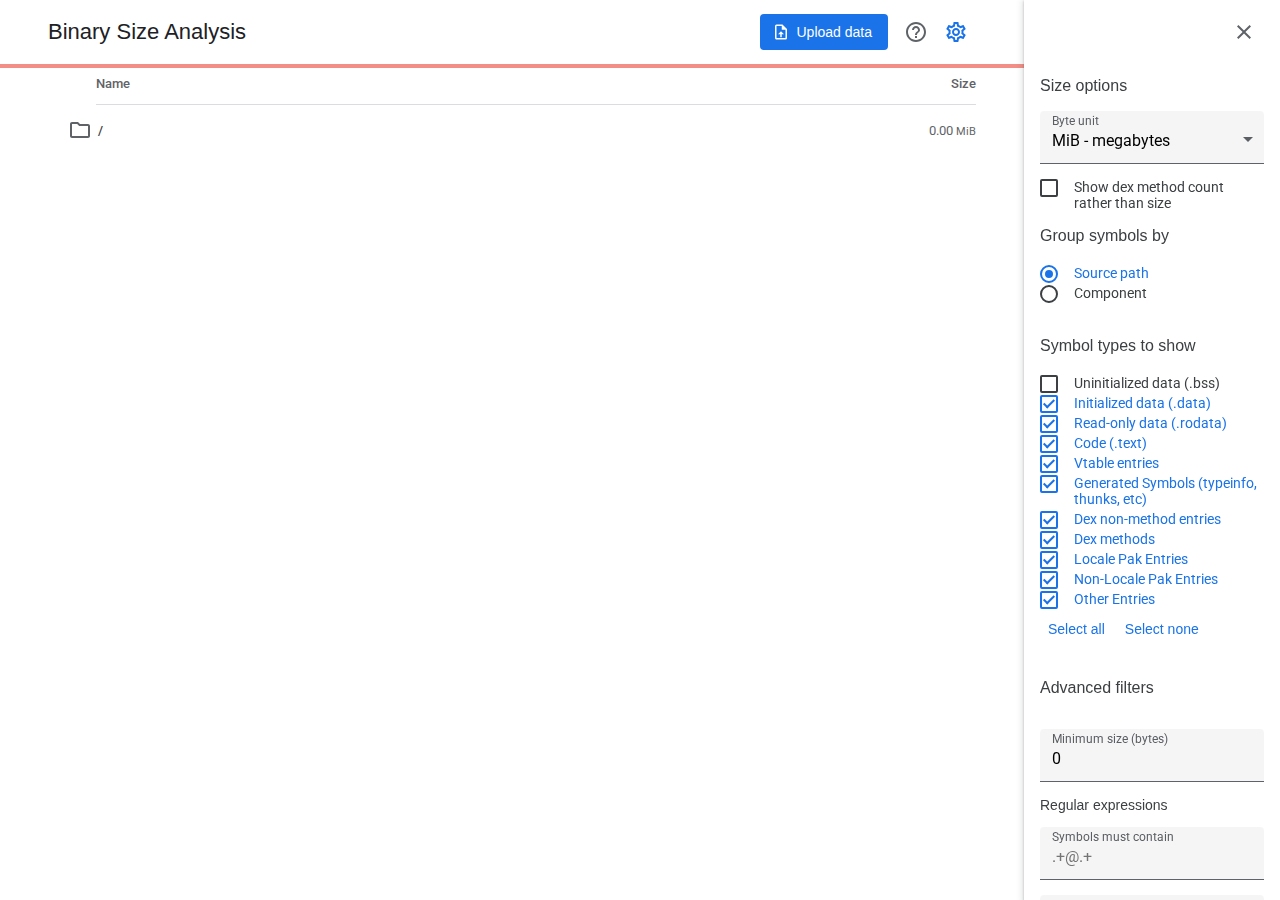
==== demo/index.html @ bf66fc8c "Reorders demo list" ====
<!DOCTYPE html>
<html lang="en">
<!--
 Copyright 2018 The Chromium Authors. All rights reserved.
 Use of this source code is governed by a BSD-style license that can be
 found in the LICENSE file.
-->

<head>
    <title>Binary Size Analysis</title>
    <script src="start-worker.js"></script>
    <meta name="viewport" content="width=device-width, initial-scale=1.0">
    <link href="https://fonts.googleapis.com/css?family=Google+Sans:400,500|Roboto:400,500" rel="stylesheet">
    <style>
        body {
            margin: 0;
            min-height: 100vh;
            display: grid;
            grid-template-columns: auto 0;
            grid-template-rows: 64px 1fr;
            grid-template-areas: "appbar options" "symbols options";
            color: #3c4043;
            font-family: "Roboto", sans-serif;
        }

        .appbar {
            grid-area: appbar;
        }
        .appbar-inner {
            height: 100%;
            padding: 0 48px;
            display: flex;
            align-items: center;
        }
        .appbar-progress {
            display: block;
            width: 100%;
            height: 4px;
            -webkit-appearance: none;
            appearance: none;
            contain: strict;
            background: #4285f499;
            transition: opacity 0.5s ease;
        }
        .appbar-progress::-webkit-progress-bar {
            background: transparent;
        }
        .appbar-progress::-webkit-progress-value {
            background: #1a73e8;
            transition: width 1s ease-in;
        }
        .appbar-progress[value="0"]::-webkit-progress-value {
            transition: none;
        }
        .appbar-progress[value="1"] {
            opacity: 0;
        }
        .appbar-progress[value="1"]::-webkit-progress-value {
            transition-duration: 0.2s;
        }
        .error .appbar-progress {
            background: #ea433599;
        }
        .error .appbar-progress::-webkit-progress-value {
            background: #d93025;
        }

        .options {
            visibility: hidden;
            grid-area: options;
        }

        .symbols {
            grid-area: symbols;
            padding: 0 48px;
        }
        .tree-container {
            margin: 0 auto;
            max-width: 1200px;
        }

        .headline {
            margin: 0;
            font-family: "Google Sans", Arial, sans-serif;
            font-weight: normal;
            color: #202124;
            font-size: 22px;
            flex: 1;
        }
        .subtitle {
            font-weight: 500;
            color: #5f6368;
            font-size: 13px;
        }
        .subhead,
        .subhead-2 {
            font-family: "Google Sans", Arial, sans-serif;
            font-weight: 500;
            font-size: 16px;
            color: #3c4043;
        }
        .subhead-2 {
            font-size: 14px;
        }
        .body-2 {
            font-weight: 400;
            font-size: 14px;
        }
        .caption {
            font-size: 12px;
            color: #5f6368;
        }

        ul {
            list-style-type: none;
            padding-left: 0;
        }

        .tree {
            font-size: 13px;
        }

        .tree-header {
            display: flex;
            justify-content: space-between;
            padding: 8px 0;
            margin-left: 48px;
            line-height: 24px;
            border-bottom: 1px solid #dadce0;
        }

        [role="group"] {
            padding-left: 13px;
            border-left: 1px solid #dadce0;
            margin-left: 10px;
        }

        .icon {
            display: block;
            margin-right: 6px;
        }

        /** Tree nodes */
        .node {
            display: flex;
            padding-right: 8px;
            margin-right: -8px;
            align-items: center;
            text-decoration: none;
            color: inherit;
            border-radius: 4px;
        }
        .node:hover {
            background: #f1f3f4;
        }
        .node::before {
            content: "";
            display: inline-block;
            margin: 10px;
            width: 0;
            height: 0;
        }

        [aria-expanded]>.node::before {
            /** Draw a 5x10 triangle */
            margin: 5px 7px 5px 8px;
            border-style: solid;
            border-width: 5px 0 5px 5px;
            border-color: transparent transparent transparent currentColor;
            transition: transform .1s ease-out;
        }
        [aria-expanded="true"]>.node::before {
            transform: rotate(90deg);
        }

        /** Tree node sub items */
        .symbol-name {
            font-weight: 500;
            word-break: break-word;
            flex: 1;
        }

        .count,
        .size,
        .percent {
            margin-left: 16px;
            text-align: right;
            color: #5f6368;
            white-space: nowrap;
        }
        .shrunk {
            color: #34a853;
        }
        .grew {
            color: #ea4335;
        }
        .removed {
            text-decoration: line-through;
        }

        .diff .size-header::after {
            content: ' diff';
        }
    </style>
    <link rel="stylesheet" href="options.css">
    <link rel="icon" href="favicon.ico" sizes="16x16 32x32 256x256" type="image/x-icon">
    <script defer src="shared.js"></script>
    <script defer src="state.js"></script>
    <script defer src="infocard-ui.js"></script>
    <script defer src="tree-ui.js"></script>
</head>

<body>
    <div class="scrim toggle-options" hidden></div>
    <header class="appbar">
        <div class="appbar-inner">
            <h1 class="headline">Binary Size Analysis</h1>
            <input type="file" name="upload" id="upload" accept=".ndjson" >
            <label for="upload" class="text-button filled-button with-icon">
                <svg class="icon" xmlns="http://www.w3.org/2000/svg" width="18" height="18" viewBox="0 0 24 24" fill="#fff">
                    <!--
                    Icons from https://material.io/tools/icons/?style=outline
                    with some custom icons designed in the same style
                    -->
                    <path d="M6 2a2 2 0 0 0-2 2v16c0 1.1.9 2 2 2h12a2 2 0 0 0 2-2V8l-6-6H6zm0 2h7v5h5v11H6V4zm6 7l-4 4h3v4h2v-4h3l-4-4z" />
                </svg>
                Upload data
            </label>
            <a href="https://chromium.googlesource.com/chromium/src/+/master/tools/binary_size/html_report_faq.md" class="icon-button" title="FAQ">
                <svg xmlns="http://www.w3.org/2000/svg" width="24" height="24" viewBox="0 0 24 24" fill="#5f6368">
                    <path d="M11,18h2v-2h-2V18z M12,2C6.48,2,2,6.48,2,12s4.48,10,10,10s10-4.48,10-10S17.52,2,12,2z M12,20c-4.41,0-8-3.59-8-8
                            s3.59-8,8-8s8,3.59,8,8S16.41,20,12,20z M12,6c-2.21,0-4,1.79-4,4h2c0-1.1,0.9-2,2-2s2,0.9,2,2c0,2-3,1.75-3,5h2c0-2.25,3-2.5,3-5
                            C16,7.79,14.21,6,12,6z" />
                </svg>
            </a>
            <button type="button" class="icon-button toggle-options" title="Settings">
                <svg class="settings" xmlns="http://www.w3.org/2000/svg" width="24" height="24" viewBox="0 0 24 24" fill="#5f6368">
                    <path d="M19.43,12.98c0.04-0.32,0.07-0.64,0.07-0.98c0-0.34-0.03-0.66-0.07-0.98l2.11-1.65c0.19-0.15,0.24-0.42,0.12-0.64l-2-3.46
                            c-0.09-0.16-0.26-0.25-0.44-0.25c-0.06,0-0.12,0.01-0.17,0.03l-2.49,1c-0.52-0.4-1.08-0.73-1.69-0.98l-0.38-2.65
                            C14.46,2.18,14.25,2,14,2h-4C9.75,2,9.54,2.18,9.51,2.42L9.13,5.07C8.52,5.32,7.96,5.66,7.44,6.05l-2.49-1
                            C4.89,5.03,4.83,5.02,4.77,5.02c-0.17,0-0.34,0.09-0.43,0.25l-2,3.46C2.21,8.95,2.27,9.22,2.46,9.37l2.11,1.65
                            C4.53,11.34,4.5,11.67,4.5,12c0,0.33,0.03,0.66,0.07,0.98l-2.11,1.65c-0.19,0.15-0.24,0.42-0.12,0.64l2,3.46
                            c0.09,0.16,0.26,0.25,0.44,0.25c0.06,0,0.12-0.01,0.17-0.03l2.49-1c0.52,0.4,1.08,0.73,1.69,0.98l0.38,2.65
                            C9.54,21.82,9.75,22,10,22h4c0.25,0,0.46-0.18,0.49-0.42l0.38-2.65c0.61-0.25,1.17-0.59,1.69-0.98l2.49,1
                            c0.06,0.02,0.12,0.03,0.18,0.03c0.17,0,0.34-0.09,0.43-0.25l2-3.46c0.12-0.22,0.07-0.49-0.12-0.64L19.43,12.98z M17.45,11.27
                            c0.04,0.31,0.05,0.52,0.05,0.73c0,0.21-0.02,0.43-0.05,0.73l-0.14,1.13l0.89,0.7l1.08,0.84l-0.7,1.21l-1.27-0.51l-1.04-0.42
                            l-0.9,0.68c-0.43,0.32-0.84,0.56-1.25,0.73l-1.06,0.43l-0.16,1.13L12.7,20H11.3l-0.19-1.35l-0.16-1.13l-1.06-0.43
                            c-0.43-0.18-0.83-0.41-1.23-0.71l-0.91-0.7l-1.06,0.43l-1.27,0.51l-0.7-1.21l1.08-0.84l0.89-0.7l-0.14-1.13
                            C6.52,12.43,6.5,12.2,6.5,12s0.02-0.43,0.05-0.73l0.14-1.13L5.8,9.44L4.72,8.6l0.7-1.21l1.27,0.51l1.04,0.42l0.9-0.68
                            c0.43-0.32,0.84-0.56,1.25-0.73l1.06-0.43l0.16-1.13L11.3,4h1.39l0.19,1.35l0.16,1.13l1.06,0.43c0.43,0.18,0.83,0.41,1.23,0.71
                            l0.91,0.7l1.06-0.43l1.27-0.51l0.7,1.21L18.2,9.44l-0.89,0.7L17.45,11.27z" />
                    <path d="M12,8c-2.21,0-4,1.79-4,4s1.79,4,4,4s4-1.79,4-4S14.21,8,12,8z M12,14c-1.1,0-2-0.9-2-2s0.9-2,2-2s2,0.9,2,2
                            S13.1,14,12,14z" />
                </svg>
            </button>
        </div>
        <progress value="0" id="progress" class="appbar-progress"></progress>
    </header>
    <link href="options.css" rel="stylesheet">
    <form id="options" class="options" method="GET">
        <header class="form-bar">
            <button type="button" class="icon-button toggle-options" title="Close">
                <svg xmlns="http://www.w3.org/2000/svg" width="24" height="24" viewBox="0 0 24 24" fill="#5f6368">
                    <path d="M19 6.41L17.59 5 12 10.59 6.41 5 5 6.41 10.59 12 5 17.59 6.41 19 12 13.41 17.59 19 19 17.59 13.41 12z" />
                </svg>
            </button>
        </header>

        <h2 class="subhead">Size options</h2>
        <p class="select-wrapper">
            <select id="byteunit" name="byteunit">
                <option value="B">B - bytes</option>
                <option value="KiB">KiB - kilibytes</option>
                <option value="MiB" selected>MiB - megabytes</option>
                <option value="GiB">GiB - gigabytes</option>
            </select>
            <label class="select-label" for="byteunit">Byte unit</label>
        </p>
        <p class="checkbox-wrapper">
            <input type="checkbox" id="methodcount" name="method_count" value="on">
            <label class="checkbox-label" for="methodcount">Show dex method count rather than size</label>
        </p>

        <fieldset>
            <legend class="subhead">Group symbols by</legend>
            <div class="radio-wrapper">
                <input type="radio" id="sourcepath" name="group_by" value="source_path" checked>
                <label class="radio-label" for="sourcepath">Source path</label>
            </div>
            <div class="radio-wrapper">
                <input type="radio" id="component" name="group_by" value="component">
                <label class="radio-label" for="component">Component</label>
            </div>
        </fieldset>

        <fieldset id="types-filter">
            <legend class="subhead">Symbol types to show</legend>
            <div class="checkbox-wrapper">
                <input type="checkbox" id="filterbss" name="type" value="b">
                <label class="checkbox-label" for="filterbss">
                    Uninitialized data (.bss)
                </label>
            </div>
            <div class="checkbox-wrapper">
                <input type="checkbox" id="filterdata" name="type" value="d" checked>
                <label class="checkbox-label" for="filterdata">
                    Initialized data (.data)
                </label>
            </div>
            <div class="checkbox-wrapper">
                <input type="checkbox" id="filterrodata" name="type" value="r" checked>
                <label class="checkbox-label" for="filterrodata">
                    Read-only data (.rodata)
                </label>
            </div>
            <div class="checkbox-wrapper">
                <input type="checkbox" id="filtertext" name="type" value="t" checked>
                <label class="checkbox-label" for="filtertext">
                    Code (.text)
                </label>
            </div>
            <div class="checkbox-wrapper">
                <input type="checkbox" id="filtervtable" name="type" value="v" checked>
                <label class="checkbox-label" for="filtervtable">
                    Vtable entries
                </label>
            </div>
            <div class="checkbox-wrapper">
                <input type="checkbox" id="filtergen" name="type" value="*" checked>
                <label class="checkbox-label" for="filtergen">
                    Generated Symbols (typeinfo, thunks, etc)
                </label>
            </div>
            <div class="checkbox-wrapper">
                <input type="checkbox" id="filterdexnon" name="type" value="x" checked>
                <label class="checkbox-label" for="filterdexnon">
                    Dex non-method entries
                </label>
            </div>
            <div class="checkbox-wrapper">
                <input type="checkbox" id="filterdex" name="type" value="m" checked>
                <label class="checkbox-label" for="filterdex">
                    Dex methods
                </label>
            </div>
            <div class="checkbox-wrapper">
                <input type="checkbox" id="filterpak" name="type" value="p" checked>
                <label class="checkbox-label" for="filterpak">
                    Locale Pak Entries
                </label>
            </div>
            <div class="checkbox-wrapper">
                <input type="checkbox" id="filterpaknon" name="type" value="P" checked>
                <label class="checkbox-label" for="filterpaknon">
                    Non-Locale Pak Entries
                </label>
            </div>
            <div class="checkbox-wrapper">
                <input type="checkbox" id="filterother" name="type" value="o" checked>
                <label class="checkbox-label" for="filterother">
                    Other Entries
                </label>
            </div>
            <button type="button" class="text-button" id="type-all">Select all</button>
            <button type="button" class="text-button" id="type-none">Select none</button>
        </fieldset>

        <fieldset>
            <legend class="subhead">Advanced filters</legend>
            <p class="input-wrapper">
                <input type="number" id="minsize" name="min_size" value="0" min="0">
                <label class="input-label" for="minsize">
                    Minimum size (bytes)
                </label>
            </p>
            <fieldset>
                <legend class="subhead-2">Regular expressions</legend>
                <div class="input-wrapper">
                    <input class="input-regex" type="text" id="includeregex" name="include" placeholder=".+@.+">
                    <label class="input-label" for="includeregex">
                        Symbols must contain
                    </label>
                </div>
                <div class="input-wrapper">
                    <input class="input-regex" type="text" id="excluderegex" name="exclude" placeholder="\(.+\)">
                    <label class="input-label" for="excluderegex">
                            Symbols must exclude
                    </label>
                </div>
            </fieldset>
        </fieldset>
    </form>
    <div class="symbols">
        <div hidden id="icons">
            <svg class="icon foldericon" height="24" width="24" fill="#5f6368">
                <title>Directory</title>
                <path d="M9.17,6l2,2H20v10L4,18V6H9.17 M10,4H4C2.9,4,2.01,4.9,2.01,6L2,18c0,1.1,0.9,2,2,2h16c1.1,0,2-0.9,2-2V8c0-1.1-0.9-2-2-2
                            h-8L10,4L10,4z" />
            </svg>
            <svg class='icon componenticon' height='24' width='24' fill='#5f6368'>
                <title>Component</title>
                <path d="M9,13.75c-2.34,0-7,1.17-7,3.5V19h14v-1.75C16,14.92,11.34,13.75,9,13.75z M4.34,17c0.84-0.58,2.87-1.25,4.66-1.25
                         s3.82,0.67,4.66,1.25H4.34z" />
                <path d="M9,12c1.93,0,3.5-1.57,3.5-3.5C12.5,6.57,10.93,5,9,5S5.5,6.57,5.5,8.5C5.5,10.43,7.07,12,9,12z M9,7
                         c0.83,0,1.5,0.67,1.5,1.5S9.83,10,9,10S7.5,9.33,7.5,8.5S8.17,7,9,7z" />
                <path d="M16.04,13.81C17.2,14.65,18,15.77,18,17.25V19h4v-1.75C22,15.23,18.5,14.08,16.04,13.81z" />
                <path d="M15,12c1.93,0,3.5-1.57,3.5-3.5C18.5,6.57,16.93,5,15,5c-0.54,0-1.04,0.13-1.5,0.35c0.63,0.89,1,1.98,1,3.15
                         s-0.37,2.26-1,3.15C13.96,11.87,14.46,12,15,12z" />
            </svg>
            <svg class="icon javaclassicon" height="24" width="24" fill="#5f6368">
                <title>Java class</title>
                <path d="M6.6 1.44l-.82.83 2.1 2.1A6.96 6.96 0 0 0 5 10v1h14v-1a6.96 6.96 0 0 0-2.88-5.63l2.1-2.1-.82-.83-2.3 2.31a6.81 6.81 0 0 0-6.19 0L6.6 1.44zM9 7a1 1 0 0 1 1 1 1 1 0 0 1-1 1 1 1 0 0 1-1-1 1 1 0 0 1 1-1zm6 0a1 1 0 0 1 1 1 1 1 0 0 1-1 1 1 1 0 0 1-1-1 1 1 0 0 1 1-1zM5 12v4.27C5 20 8.17 23 12 23s7-3 7-6.73V12H5zm2 2h10v2.27c0 2.6-2.2 4.73-5 4.73s-5-2.13-5-4.73V14z"
                />
            </svg>
            <svg class="icon fileicon" height="24" width="24" fill="#5f6368">
                <title>File</title>
                <path d="M14,2H6C4.9,2,4.01,2.9,4.01,4L4,20c0,1.1,0.89,2,1.99,2H18c1.1,0,2-0.9,2-2V8L14,2z M6,20V4h7v5h5v11
                            L6,20z" />
            </svg>
            <svg class="icon bssicon" height="24" width="24" fill="#a142f4">
                <title>Uninitialized data</title>
                <path d="M6 2a2 2 0 0 0-2 2v16c0 1.1.9 2 2 2h12a2 2 0 0 0 2-2V8l-6-6H6zm0 2h7v5h5v11H6V4zm4 6v4h2v-4h-2zm0 6v2h2v-2h-2z"
                />
            </svg>
            <svg class="icon dataicon" height="24" width="24" fill="#fa7b17">
                <title>Initialized data</title>
                <path d="M6 2a2 2 0 0 0-2 2v16a2 2 0 0 0 2 2h12a2 2 0 0 0 2-2V8l-6-6H6m0 2h7v5h5v11H6V4m2 8v2h8v-2H8m0 4v2h5v-2z" />
            </svg>
            <svg class="icon readonlyicon" height="24" width="24" fill="#24c1e0">
                <title>Read-only data</title>
                <path d="M6 2a2 2 0 0 0-2 2v16c0 1.1.9 2 2 2h12a2 2 0 0 0 2-2V8l-6-6H6zm0 2h7v5h5v11H6V4zm5.9 8c-2 0-3.7 1.2-4.4 3a4.7 4.7 0 0 0 8.8 0c-.7-1.8-2.4-3-4.4-3zm0 1a2 2 0 0 1 2 2 2 2 0 0 1-2 2 2 2 0 0 1-2-2 2 2 0 0 1 2-2zm0 .8a1.2 1.2 0 0 0-1.2 1.2 1.2 1.2 0 0 0 1.2 1.2 1.2 1.2 0 0 0 1.2-1.2 1.2 1.2 0 0 0-1.2-1.2z"
                />
            </svg>
            <svg class="icon codeicon" height="24" width="24" fill="#1a73e8">
                <title>Code</title>
                <path d="M9.4,16.6L4.8,12l4.6-4.6L8,6l-6,6l6,6L9.4,16.6z M14.6,16.6l4.6-4.6l-4.6-4.6L16,6l6,6l-6,6L14.6,16.6z" />
            </svg>
            <svg class="icon vtableicon" height="24" width="24" fill="#fbbc04">
                <title>Vtable entry</title>
                <path d="M20,3H5C3.9,3,3,3.9,3,5v14c0,1.1,0.9,2,2,2h15c1.1,0,2-0.9,2-2V5C22,3.9,21.1,3,20,3z M20,5v3H5V5H20z M15,19h-5v-9h5V19z
                            M5,10h3v9H5V10z M17,19v-9h3v9H17z" />
            </svg>
            <svg class="icon generatedicon" height="24" width="24" fill="#f439a0">
                <title>Generated symbol</title>
                <path d="M6 2a2 2 0 0 0-2 2v16c0 1.1.9 2 2 2h12a2 2 0 0 0 2-2V8l-6-6H6zm0 2h7v5h5v11H6V4zm9.5 8l-.6 1.4-1.4.6 1.4.6.6 1.4.6-1.4 1.4-.6-1.4-.6-.6-1.4zm-6 1l-1 2-2 1 2 1 1 2 1-2 2-1-2-1-1-2z"
                />
            </svg>
            <svg class="icon dexicon" height="24" width="24" fill="#ea4335">
                <title>Dex non-method entry</title>
                <path d="M6.6 1.44l-.82.83 2.1 2.1A6.96 6.96 0 0 0 5 10v1h14v-1a6.96 6.96 0 0 0-2.88-5.63l2.1-2.1-.82-.83-2.3 2.31a6.81 6.81 0 0 0-6.19 0L6.6 1.44zM9 7a1 1 0 0 1 1 1 1 1 0 0 1-1 1 1 1 0 0 1-1-1 1 1 0 0 1 1-1zm6 0a1 1 0 0 1 1 1 1 1 0 0 1-1 1 1 1 0 0 1-1-1 1 1 0 0 1 1-1zM5 12v4.27C5 20 8.17 23 12 23s7-3 7-6.73V12H5zm2 2h10v2.27c0 2.6-2.2 4.73-5 4.73s-5-2.13-5-4.73V14z"
                />
            </svg>
            <svg class="icon dexmethodicon" height="24" width="24" fill="#a50e0e">
                <title>Dex method</title>
                <path d="M6.6 1.44l-.82.83 2.1 2.1A6.96 6.96 0 0 0 5 10v1h14v-1a6.96 6.96 0 0 0-2.88-5.63l2.1-2.1-.82-.83-2.3 2.31a6.81 6.81 0 0 0-6.19 0L6.6 1.44zM9 7a1 1 0 0 1 1 1 1 1 0 0 1-1 1 1 1 0 0 1-1-1 1 1 0 0 1 1-1zm6 0a1 1 0 0 1 1 1 1 1 0 0 1-1 1 1 1 0 0 1-1-1 1 1 0 0 1 1-1zM5 12v4.27C5 20 8.17 23 12 23s7-3 7-6.73V12H5zm2 2h10v2.27c0 2.6-2.2 4.73-5 4.73s-5-2.13-5-4.73V14z"
                />
            </svg>
            <svg class="icon localpakicon" height="24" width="24" fill="#34a853">
                <title>Locale pak entry</title>
                <path d="M5 3a2 2 0 0 0-2 2v14c0 1.1.9 2 2 2h14a2 2 0 0 0 2-2V5a2 2 0 0 0-2-2H5zm0 2h5v2h2V5h7v14H5V5zm7 2v2h2V7h-2zm0 2h-2v2h2V9zm0 2v2h2v-2h-2zm0 2h-2v2h2v-2zm0 2v2h2v-2h-2z"
                />
            </svg>
            <svg class="icon nonlocalpakicon" height="24" width="24" fill="#0d652d">
                <title>Non-locale pak entry</title>
                <path d="M5 3a2 2 0 0 0-2 2v14c0 1.1.9 2 2 2h14a2 2 0 0 0 2-2V5a2 2 0 0 0-2-2H5zm0 2h5v2h2V5h7v14H5V5zm7 2v2h2V7h-2zm0 2h-2v2h2V9zm0 2v2h2v-2h-2zm0 2h-2v2h2v-2zm0 2v2h2v-2h-2z"
                />
            </svg>
            <svg class="icon othericon" height="24" width="24" fill="#5f6368">
                <title>Other entry</title>
                <path d="M10.88 2l-.85 1.36L4 13h6v-2H7.6l3.28-5.23L12.28 8h2.35l-3.75-6zM12 10v10h10V10H12zm2 2h6v6h-6v-6zM2.21 15A5.52 5.52 0 0 0 10 21.4v-2.45A3.48 3.48 0 0 1 7.5 20a3.48 3.48 0 0 1-3.15-5H2.2z"
                />
            </svg>
        </div>
        <template id="treenode-container">
            <li role="treeitem" aria-expanded="false" aria-describedby="infocard-container">
                <a class="node" href="#" tabindex="-1" role="presentation">
                    <span class="symbol-name"></span>
                    <span class="size"></span>
                </a>
                <ul role="group"></ul>
            </li>
        </template>
        <template id="treenode-symbol">
            <li role="treeitem" aria-describedby="infocard-symbol">
                <span class="node" tabindex="-1">
                    <span class="symbol-name"></span>
                    <span class="size"></span>
                </span>
            </li>
        </template>
        <main class="tree-container">
            <header class="tree-header">
                <span class="subtitle">Name</span>
                <span class="subtitle size-header" id="size-header">Size</span>
            </header>
            <ul id="symboltree" class="tree" role="tree" aria-labelledby="headline"></ul>
        </main>
        <link href="infocard.css" rel="stylesheet">
        <footer class="infocards">
            <div class="infocard infocard-container open" id="infocard-container" hidden>
                <div class="icon-info container-icon-info">
                    <canvas class="type-pie-info" height="80" width="80"></canvas>
                    <div></div>
                </div>
                <header class="header-info">
                    <h4 class="subhead size-info"></h4>
                    <p class="body-2 path-info"></p>
                    <p class="caption type-info"></p>
                </header>
                <table class="type-breakdown-info">
                    <thead>
                        <tr>
                            <th class="subhead-2">Type</th>
                            <th class="subhead-2 count">Count</th>
                            <th class="subhead-2 size">Total size</th>
                            <th class="subhead-2 percent">Percent</th>
                        </tr>
                    </thead>
                    <tbody>
                        <tr class="bss-info">
                            <th scope="row">.bss</th>
                            <td class="count"></td>
                            <td class="size"></td>
                            <td class="percent"></td>
                        </tr>
                        <tr class="data-info">
                            <th scope="row">.data and .data.*</th>
                            <td class="count"></td>
                            <td class="size"></td>
                            <td class="percent"></td>
                        </tr>
                        <tr class="rodata-info">
                            <th scope="row">.rodata</th>
                            <td class="count"></td>
                            <td class="size"></td>
                            <td class="percent"></td>
                        </tr>
                        <tr class="text-info">
                            <th scope="row">.text</th>
                            <td class="count"></td>
                            <td class="size"></td>
                            <td class="percent"></td>
                        </tr>
                        <tr class="vtable-info">
                            <th scope="row">Vtable entry</th>
                            <td class="count"></td>
                            <td class="size"></td>
                            <td class="percent"></td>
                        </tr>
                        <tr class="gen-info">
                            <th scope="row">Generated symbols</th>
                            <td class="count"></td>
                            <td class="size"></td>
                            <td class="percent"></td>
                        </tr>
                        <tr class="dexnon-info">
                            <th scope="row">Dex non-method entries</th>
                            <td class="count"></td>
                            <td class="size"></td>
                            <td class="percent"></td>
                        </tr>
                        <tr class="dex-info">
                            <th scope="row">Dex methods</th>
                            <td class="count"></td>
                            <td class="size"></td>
                            <td class="percent"></td>
                        </tr>
                        <tr class="pak-info">
                            <th scope="row">Locale pak entries</th>
                            <td class="count"></td>
                            <td class="size"></td>
                            <td class="percent"></td>
                        </tr>
                        <tr class="paknon-info">
                            <th scope="row">Non-locale pak entries</th>
                            <td class="count"></td>
                            <td class="size"></td>
                            <td class="percent"></td>
                        </tr>
                        <tr class="other-info">
                            <th scope="row">Other entries</th>
                            <td class="count"></td>
                            <td class="size"></td>
                            <td class="percent"></td>
                        </tr>
                    </tbody>
                </table>
            </div>
            <div class="infocard infocard-symbol" id="infocard-symbol" hidden>
                    <div class="icon-info">
                        <div></div>
                    </div>
                <header class="header-info">
                    <h4 class="subhead size-info"></h4>
                    <p class="body-2 path-info"></p>
                </header>
                <p class="caption type-info"></p>
            </div>
        </footer>
    </div>
</body>

</html>
---- demo/options.css ----
/* Copyright 2018 The Chromium Authors. All rights reserved.
 * Use of this source code is governed by a BSD-style license that can be
 * found in the LICENSE file. */

/** Body modifier class, indicates when options should be visible. */
.show-options {
  grid-template-columns: auto 256px;
}

.show-options .options {
  visibility: visible;
}
.show-options .settings {
  fill: #1a73e8;
}

/** Black overlay shown on smaller screens when options is visible. */
.scrim {
  z-index: 5; /* Side panel layer */
  position: fixed;
  top: 0;
  left: 0;
  bottom: 0;
  right: 256px;
  background: #00000050;
}

/** Options side panel */
.options {
  z-index: 5; /* Side panel layer */
  grid-area: options;
  padding: 0 16px;
  overflow-y: auto;
  position: fixed;
  right: 0;
  top: 0;
  height: 100vh;
  width: 224px;
  background: #fffffff5;
  box-shadow: 0 1px 2px #3c40434d, 0 2px 6px 2px #3c404326;
}

fieldset {
  border: 0;
  padding: 0;
  margin: 2em 0 1em;
}
.options fieldset:first-of-type {
  margin-top: 1em;
}
legend {
  margin: 1em 0;
  padding: 0;
}

/** Toolbar */
.form-bar {
  display: flex;
  justify-content: flex-end;
  height: 64px;
  align-items: center;
}

/** Buttons */
.icon-button,
.text-button {
  display: inline-flex;
  align-items: center;
  justify-content: center;
  cursor: pointer;
  background: transparent;
  border: 0;
}

.icon-button {
  height: 40px;
  width: 40px;
  border-radius: 50%;
}
.icon-button:hover {
  background: #0000001f;
}

.text-button {
  padding: 0 8px;
  line-height: 36px;
  border-radius: 4px;
  color: #1a73e8;
  font-family: 'Google Sans', Arial, sans-serif;
  font-weight: 500;
  font-size: 14px;
}
.text-button:hover {
  background: #d2e3fc80;
}
.text-button:hover:focus {
  background: #d2e3fc;
}
.text-button:focus,
.text-button:active {
  background: #d2e3fce6;
}

.text-button.with-icon {
  display: flex;
  align-items: center;
  padding: 0 16px 0 12px;
  margin: 0 8px;
}

.filled-button {
  background: #1a73e8;
  color: white;
}
.filled-button:hover {
  background: #287ae6;
  box-shadow: 0 1px 2px #3c40434d, 0 1px 3px 1px #3c404326;
}
input:focus + label.filled-button:hover {
  background: #5d9cee;
}
input:focus + label.filled-button {
  background: #5094ed;
  outline: #2e3436 dotted 1px;
  outline: -webkit-focus-ring-color auto 5px;
}
.filled-button:active,
input:focus + label.filled-button:active {
  background: #1a73e8;
  box-shadow: 0 1px 2px #3c40434d, 0 2px 6px 2px #3c404326;
}

/** <input type='text'> or <select> elements */
.input-wrapper,
.select-wrapper {
  position: relative;
  border-top-left-radius: 4px;
  border-top-right-radius: 4px;
  background: rgba(0, 0, 0, 0.04);
  margin-bottom: 1em;
}
input[type='text'],
input[type='number'],
select {
  box-sizing: border-box;
  -webkit-appearance: none;
  -moz-appearance: none;
  appearance: none;
  font: inherit;
  background: transparent;
  border: 0;
  padding: 20px 12px 13px;
  width: 100%;
  caret-color: #1a73e8;
}
.input-label,
.select-label {
  position: absolute;
  z-index: -1;
  top: 0;
  bottom: -1px;
  left: 0;
  right: 0;
  font-size: 12px;
  line-height: 20px;
  padding: 0 12px;
  color: #5f6368;
  border-bottom: 1px solid currentColor;
}
.select-label::after {
  content: '';
  position: absolute;
  top: calc(50% - 5px);
  right: 4px;
  margin: 5px 7px 5px 8px;
  border-style: solid;
  border-width: 5px 5px 0 5px;
  border-color: currentColor transparent transparent transparent;
  transition: transform 0.2s ease-out;
}
input[type='text']:focus + .input-label,
input[type='number']:focus + .input-label,
select:focus + .select-label {
  color: #1a73e8;
  bottom: -2px;
  border-width: 2px;
}
select:focus + .select-label::after {
  transform: rotate(180deg);
}

/** <input type='checkbox' or 'radio'> elements */
input[type='checkbox'],
input[type='radio'] {
  position: absolute;
  margin: 0;
  height: 18px;
  width: 18px;
  opacity: 0;
}
.checkbox-wrapper,
.radio-wrapper {
  position: relative;
}
.checkbox-label,
.radio-label {
  display: block;
  position: relative;
  padding-left: 34px;
  margin: 4px 0;
  cursor: pointer;
  font-size: 14px;
}
.checkbox-label::before,
.checkbox-label::after,
.radio-label::before,
.radio-label::after {
  position: absolute;
  content: '';
  border: 2px solid currentColor;
}
.checkbox-label::before,
.radio-label::before {
  width: 14px;
  height: 14px;
  border-radius: 2px;
  left: 0;
}
.checkbox-label::after,
.radio-label::after {
  width: 4px;
  opacity: 0;
  transition: opacity 0.2s ease;
}
.checkbox-label::after {
  height: 9px;
  left: 6px;
  top: 2px;
  border-top-width: 0;
  border-left-width: 0;
  transform: rotate(45deg);
}
.radio-label::before {
  border-radius: 50%;
}
.radio-label::after {
  height: 4px;
  left: 5px;
  top: 5px;
  background: currentColor;
  border-radius: 50%;
}
input[type='checkbox']:checked + .checkbox-label,
input[type='radio']:checked + .radio-label {
  color: #1a73e8;
}
input[type='checkbox']:checked + .checkbox-label::after,
input[type='radio']:checked + .radio-label::after {
  opacity: 1;
}
input[type='checkbox']:disabled + .checkbox-label,
input[type='radio']:disabled + .radio-label {
  color: #80868b;
}
input[type='checkbox']:focus + .checkbox-label,
input[type='radio']:focus + .radio-label {
  outline: #2e3436 dotted 1px;
  outline: -webkit-focus-ring-color auto 5px;
}

input[type='file'] {
  opacity: 0;
}

/** Tweaks for smaller screen sizes */
@media (max-width: 700px) {
  .show-options {
    grid-template-columns: auto 0;
  }
  .show-options .scrim {
    display: block;
  }
  .appbar,
  .symbols {
    padding: 0 16px;
  }
  .appbar-progress {
    margin: 0 -16px;
    width: calc(100% + 32px);
  }
}
---- demo/options.css ----
/* Copyright 2018 The Chromium Authors. All rights reserved.
 * Use of this source code is governed by a BSD-style license that can be
 * found in the LICENSE file. */

/** Body modifier class, indicates when options should be visible. */
.show-options {
  grid-template-columns: auto 256px;
}

.show-options .options {
  visibility: visible;
}
.show-options .settings {
  fill: #1a73e8;
}

/** Black overlay shown on smaller screens when options is visible. */
.scrim {
  z-index: 5; /* Side panel layer */
  position: fixed;
  top: 0;
  left: 0;
  bottom: 0;
  right: 256px;
  background: #00000050;
}

/** Options side panel */
.options {
  z-index: 5; /* Side panel layer */
  grid-area: options;
  padding: 0 16px;
  overflow-y: auto;
  position: fixed;
  right: 0;
  top: 0;
  height: 100vh;
  width: 224px;
  background: #fffffff5;
  box-shadow: 0 1px 2px #3c40434d, 0 2px 6px 2px #3c404326;
}

fieldset {
  border: 0;
  padding: 0;
  margin: 2em 0 1em;
}
.options fieldset:first-of-type {
  margin-top: 1em;
}
legend {
  margin: 1em 0;
  padding: 0;
}

/** Toolbar */
.form-bar {
  display: flex;
  justify-content: flex-end;
  height: 64px;
  align-items: center;
}

/** Buttons */
.icon-button,
.text-button {
  display: inline-flex;
  align-items: center;
  justify-content: center;
  cursor: pointer;
  background: transparent;
  border: 0;
}

.icon-button {
  height: 40px;
  width: 40px;
  border-radius: 50%;
}
.icon-button:hover {
  background: #0000001f;
}

.text-button {
  padding: 0 8px;
  line-height: 36px;
  border-radius: 4px;
  color: #1a73e8;
  font-family: 'Google Sans', Arial, sans-serif;
  font-weight: 500;
  font-size: 14px;
}
.text-button:hover {
  background: #d2e3fc80;
}
.text-button:hover:focus {
  background: #d2e3fc;
}
.text-button:focus,
.text-button:active {
  background: #d2e3fce6;
}

.text-button.with-icon {
  display: flex;
  align-items: center;
  padding: 0 16px 0 12px;
  margin: 0 8px;
}

.filled-button {
  background: #1a73e8;
  color: white;
}
.filled-button:hover {
  background: #287ae6;
  box-shadow: 0 1px 2px #3c40434d, 0 1px 3px 1px #3c404326;
}
input:focus + label.filled-button:hover {
  background: #5d9cee;
}
input:focus + label.filled-button {
  background: #5094ed;
  outline: #2e3436 dotted 1px;
  outline: -webkit-focus-ring-color auto 5px;
}
.filled-button:active,
input:focus + label.filled-button:active {
  background: #1a73e8;
  box-shadow: 0 1px 2px #3c40434d, 0 2px 6px 2px #3c404326;
}

/** <input type='text'> or <select> elements */
.input-wrapper,
.select-wrapper {
  position: relative;
  border-top-left-radius: 4px;
  border-top-right-radius: 4px;
  background: rgba(0, 0, 0, 0.04);
  margin-bottom: 1em;
}
input[type='text'],
input[type='number'],
select {
  box-sizing: border-box;
  -webkit-appearance: none;
  -moz-appearance: none;
  appearance: none;
  font: inherit;
  background: transparent;
  border: 0;
  padding: 20px 12px 13px;
  width: 100%;
  caret-color: #1a73e8;
}
.input-label,
.select-label {
  position: absolute;
  z-index: -1;
  top: 0;
  bottom: -1px;
  left: 0;
  right: 0;
  font-size: 12px;
  line-height: 20px;
  padding: 0 12px;
  color: #5f6368;
  border-bottom: 1px solid currentColor;
}
.select-label::after {
  content: '';
  position: absolute;
  top: calc(50% - 5px);
  right: 4px;
  margin: 5px 7px 5px 8px;
  border-style: solid;
  border-width: 5px 5px 0 5px;
  border-color: currentColor transparent transparent transparent;
  transition: transform 0.2s ease-out;
}
input[type='text']:focus + .input-label,
input[type='number']:focus + .input-label,
select:focus + .select-label {
  color: #1a73e8;
  bottom: -2px;
  border-width: 2px;
}
select:focus + .select-label::after {
  transform: rotate(180deg);
}

/** <input type='checkbox' or 'radio'> elements */
input[type='checkbox'],
input[type='radio'] {
  position: absolute;
  margin: 0;
  height: 18px;
  width: 18px;
  opacity: 0;
}
.checkbox-wrapper,
.radio-wrapper {
  position: relative;
}
.checkbox-label,
.radio-label {
  display: block;
  position: relative;
  padding-left: 34px;
  margin: 4px 0;
  cursor: pointer;
  font-size: 14px;
}
.checkbox-label::before,
.checkbox-label::after,
.radio-label::before,
.radio-label::after {
  position: absolute;
  content: '';
  border: 2px solid currentColor;
}
.checkbox-label::before,
.radio-label::before {
  width: 14px;
  height: 14px;
  border-radius: 2px;
  left: 0;
}
.checkbox-label::after,
.radio-label::after {
  width: 4px;
  opacity: 0;
  transition: opacity 0.2s ease;
}
.checkbox-label::after {
  height: 9px;
  left: 6px;
  top: 2px;
  border-top-width: 0;
  border-left-width: 0;
  transform: rotate(45deg);
}
.radio-label::before {
  border-radius: 50%;
}
.radio-label::after {
  height: 4px;
  left: 5px;
  top: 5px;
  background: currentColor;
  border-radius: 50%;
}
input[type='checkbox']:checked + .checkbox-label,
input[type='radio']:checked + .radio-label {
  color: #1a73e8;
}
input[type='checkbox']:checked + .checkbox-label::after,
input[type='radio']:checked + .radio-label::after {
  opacity: 1;
}
input[type='checkbox']:disabled + .checkbox-label,
input[type='radio']:disabled + .radio-label {
  color: #80868b;
}
input[type='checkbox']:focus + .checkbox-label,
input[type='radio']:focus + .radio-label {
  outline: #2e3436 dotted 1px;
  outline: -webkit-focus-ring-color auto 5px;
}

input[type='file'] {
  opacity: 0;
}

/** Tweaks for smaller screen sizes */
@media (max-width: 700px) {
  .show-options {
    grid-template-columns: auto 0;
  }
  .show-options .scrim {
    display: block;
  }
  .appbar,
  .symbols {
    padding: 0 16px;
  }
  .appbar-progress {
    margin: 0 -16px;
    width: calc(100% + 32px);
  }
}
---- demo/infocard.css ----
/* Copyright 2018 The Chromium Authors. All rights reserved.
 * Use of this source code is governed by a BSD-style license that can be
 * found in the LICENSE file. */

.infocards {
  visibility: hidden;
  position: fixed;
  bottom: 8px;
  left: 8px;
  right: 8px;
  margin: 0 auto;
  max-width: 512px;
  max-height: 50vh;
  overflow-y: auto;
  background: white;
  border-radius: 8px;
  box-shadow: 0 1px 2px #3c40434d, 0 1px 3px 1px #3c404326;
  transform: translateY(16px);
  opacity: 0;
  transition: 0.3s ease transform, 0.3s ease opacity, 0.3s ease visibility;
}
.tree-container:hover ~ .infocards,
.tree-container.focused ~ .infocards {
  visibility: visible;
  opacity: 1;
  transform: none;
}

.infocard {
  display: grid;
  padding: 16px;
}
.infocard-container {
  grid-template-areas: 'header icon' 'type type';
  grid-template-columns: auto 80px;
  grid-column-gap: 16px;
  grid-row-gap: 8px;
}
.infocard-symbol {
  grid-template-areas: 'icon header' 'type type';
  grid-template-columns: 40px auto;
  grid-column-gap: 16px;
}

.infocard[hidden] {
  display: none;
}
@media (min-width: 700px) {
  .show-options .infocards {
    right: 256px;
  }
}

.icon-info {
  grid-area: icon;
  align-self: center;
  padding: 8px 2px 8px 8px;
  border-radius: 50%;
}
.container-icon-info {
  position: relative;
  padding: 0;
  height: 80px;
}
.header-info {
  grid-area: header;
  color: #202124;
}
.size-info {
  margin: 0 0 2px;
}
.path-info {
  margin: 0 0 8px;
  word-break: break-word;
  color: #3c4043;
}
.symbol-name-info {
  font-weight: 500;
}
.type-info {
  grid-area: type;
  margin-bottom: 0;
}

.type-pie-info {
  height: 80px;
  width: 80px;
  border-radius: 50%;
}
.type-breakdown-info {
  grid-area: type;
  border-top: 1px solid #dadce0;
  padding-top: 8px;
  clear: right;
  height: 0; /* Fixes bug with table height in Firefox */
}
.canvas-overlay {
  position: absolute;
  top: 0;
  left: 0;
  right: 0;
  bottom: 0;
  margin: auto;
}

th {
  text-align: left;
}
th[scope='row'],
td {
  font-weight: normal;
  font-size: 14px;
}
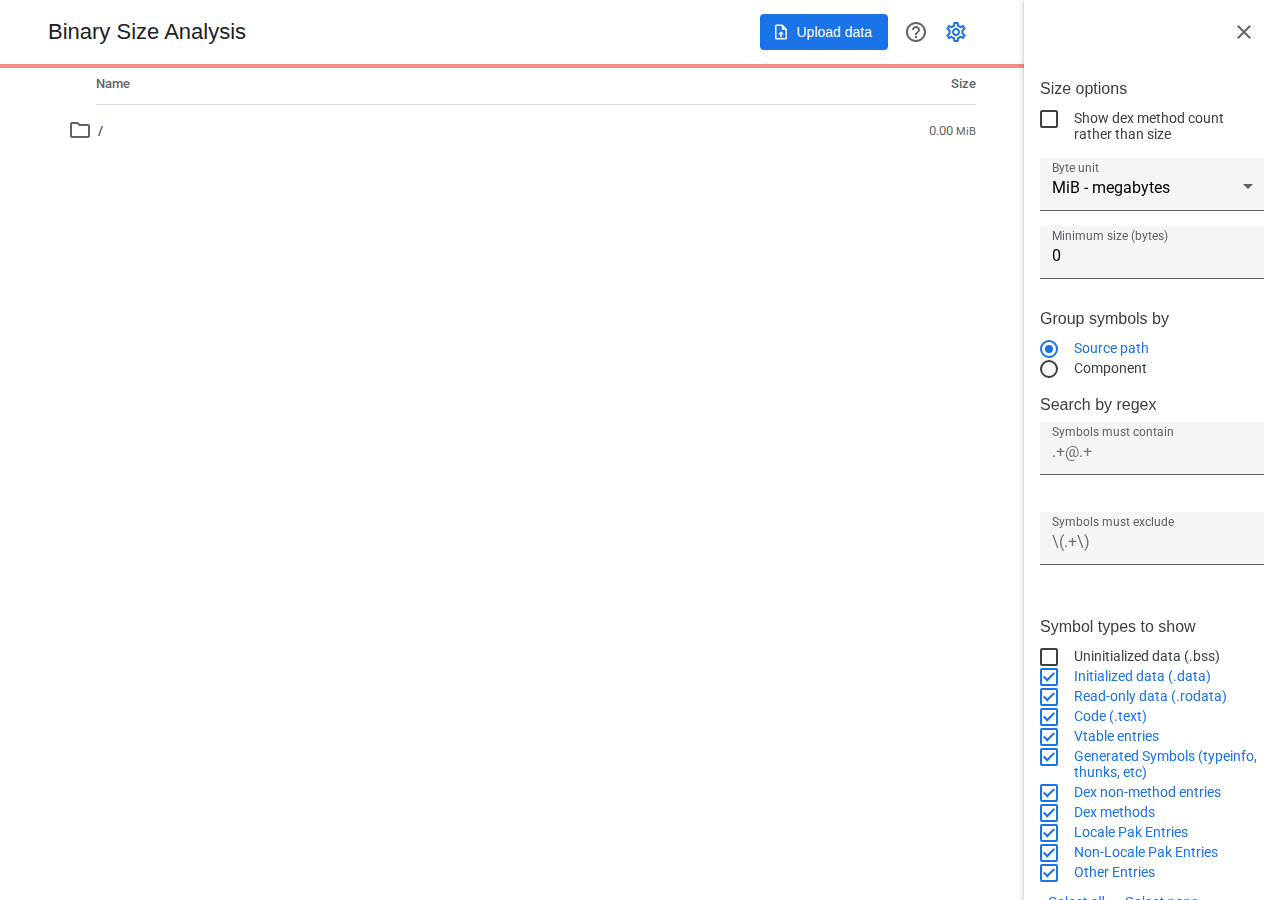
==== commit 1508ba97: "Updates demo with infocard changes" ====
--- a/demo/index.html
+++ b/demo/index.html
@@ -94,6 +94,7 @@
         }
         .subhead,
         .subhead-2 {
+            margin-bottom: 0.5em;
             font-family: "Google Sans", Arial, sans-serif;
             font-weight: 500;
             font-size: 16px;
@@ -199,7 +200,7 @@
         }
 
         .diff .size-header::after {
-            content: ' diff';
+            content: " diff";
         }
     </style>
     <link rel="stylesheet" href="options.css">
@@ -224,9 +225,9 @@
                     -->
                     <path d="M6 2a2 2 0 0 0-2 2v16c0 1.1.9 2 2 2h12a2 2 0 0 0 2-2V8l-6-6H6zm0 2h7v5h5v11H6V4zm6 7l-4 4h3v4h2v-4h3l-4-4z" />
                 </svg>
-                Upload data
+                <span class="label-text">Upload data</span>
             </label>
-            <a href="https://chromium.googlesource.com/chromium/src/+/master/tools/binary_size/html_report_faq.md" class="icon-button" title="FAQ">
+            <a href="https://chromium.googlesource.com/chromium/src/+/master/tools/binary_size/html_report_faq.md" class="icon-button" title="FAQ" id="faq">
                 <svg xmlns="http://www.w3.org/2000/svg" width="24" height="24" viewBox="0 0 24 24" fill="#5f6368">
                     <path d="M11,18h2v-2h-2V18z M12,2C6.48,2,2,6.48,2,12s4.48,10,10,10s10-4.48,10-10S17.52,2,12,2z M12,20c-4.41,0-8-3.59-8-8
                             s3.59-8,8-8s8,3.59,8,8S16.41,20,12,20z M12,6c-2.21,0-4,1.79-4,4h2c0-1.1,0.9-2,2-2s2,0.9,2,2c0,2-3,1.75-3,5h2c0-2.25,3-2.5,3-5
@@ -266,20 +267,28 @@
             </button>
         </header>
 
-        <h2 class="subhead">Size options</h2>
-        <p class="select-wrapper">
-            <select id="byteunit" name="byteunit">
-                <option value="B">B - bytes</option>
-                <option value="KiB">KiB - kilibytes</option>
-                <option value="MiB" selected>MiB - megabytes</option>
-                <option value="GiB">GiB - gigabytes</option>
-            </select>
-            <label class="select-label" for="byteunit">Byte unit</label>
-        </p>
-        <p class="checkbox-wrapper">
-            <input type="checkbox" id="methodcount" name="method_count" value="on">
-            <label class="checkbox-label" for="methodcount">Show dex method count rather than size</label>
-        </p>
+        <fieldset>
+            <legend class="subhead">Size options</legend>
+            <div class="checkbox-wrapper">
+                <input type="checkbox" id="methodcount" name="method_count" value="on">
+                <label class="checkbox-label" for="methodcount">Show dex method count rather than size</label>
+            </div>
+            <p class="select-wrapper">
+                <select id="byteunit" name="byteunit">
+                    <option value="B">B - bytes</option>
+                    <option value="KiB">KiB - kilibytes</option>
+                    <option value="MiB" selected>MiB - megabytes</option>
+                    <option value="GiB">GiB - gigabytes</option>
+                </select>
+                <label class="select-label" for="byteunit">Byte unit</label>
+            </p>
+            <p class="input-wrapper">
+                <input type="number" id="minsize" name="min_size" value="0" min="0">
+                <label class="input-label" for="minsize">
+                    Minimum size (bytes)
+                </label>
+            </p>
+        </fieldset>
 
         <fieldset>
             <legend class="subhead">Group symbols by</legend>
@@ -293,6 +302,24 @@
             </div>
         </fieldset>
 
+        <fieldset>
+            <legend class="subhead">Search by regex</legend>
+            <div class="input-wrapper">
+                <input class="input-regex" type="text" id="includeregex" name="include" placeholder=".+@.+" aria-describedby="include-error">
+                <label class="input-label" for="includeregex">
+                    Symbols must contain
+                </label>
+                <p class="input-error" id="include-error"></p>
+            </div>
+            <div class="input-wrapper">
+                <input class="input-regex" type="text" id="excluderegex" name="exclude" placeholder="\(.+\)"  aria-describedby="exclude-error">
+                <label class="input-label" for="excluderegex">
+                        Symbols must exclude
+                </label>
+                <p class="input-error" id="exclude-error"></p>
+            </div>
+        </fieldset>
+
         <fieldset id="types-filter">
             <legend class="subhead">Symbol types to show</legend>
             <div class="checkbox-wrapper">
@@ -363,31 +390,6 @@
             </div>
             <button type="button" class="text-button" id="type-all">Select all</button>
             <button type="button" class="text-button" id="type-none">Select none</button>
-        </fieldset>
-
-        <fieldset>
-            <legend class="subhead">Advanced filters</legend>
-            <p class="input-wrapper">
-                <input type="number" id="minsize" name="min_size" value="0" min="0">
-                <label class="input-label" for="minsize">
-                    Minimum size (bytes)
-                </label>
-            </p>
-            <fieldset>
-                <legend class="subhead-2">Regular expressions</legend>
-                <div class="input-wrapper">
-                    <input class="input-regex" type="text" id="includeregex" name="include" placeholder=".+@.+">
-                    <label class="input-label" for="includeregex">
-                        Symbols must contain
-                    </label>
-                </div>
-                <div class="input-wrapper">
-                    <input class="input-regex" type="text" id="excluderegex" name="exclude" placeholder="\(.+\)">
-                    <label class="input-label" for="excluderegex">
-                            Symbols must exclude
-                    </label>
-                </div>
-            </fieldset>
         </fieldset>
     </form>
     <div class="symbols">
@@ -397,7 +399,7 @@
                 <path d="M9.17,6l2,2H20v10L4,18V6H9.17 M10,4H4C2.9,4,2.01,4.9,2.01,6L2,18c0,1.1,0.9,2,2,2h16c1.1,0,2-0.9,2-2V8c0-1.1-0.9-2-2-2
                             h-8L10,4L10,4z" />
             </svg>
-            <svg class='icon componenticon' height='24' width='24' fill='#5f6368'>
+            <svg class="icon componenticon" height="24" width="24" fill="#5f6368">
                 <title>Component</title>
                 <path d="M9,13.75c-2.34,0-7,1.17-7,3.5V19h14v-1.75C16,14.92,11.34,13.75,9,13.75z M4.34,17c0.84-0.58,2.87-1.25,4.66-1.25
                          s3.82,0.67,4.66,1.25H4.34z" />
--- a/demo/options.css
+++ b/demo/options.css
@@ -43,7 +43,7 @@
 fieldset {
   border: 0;
   padding: 0;
-  margin: 2em 0 1em;
+  margin: 1em 0;
 }
 .options fieldset:first-of-type {
   margin-top: 1em;
@@ -83,7 +83,7 @@
 
 .text-button {
   padding: 0 8px;
-  line-height: 36px;
+  height: 36px;
   border-radius: 4px;
   color: #1a73e8;
   font-family: 'Google Sans', Arial, sans-serif;
@@ -136,8 +136,6 @@
   position: relative;
   border-top-left-radius: 4px;
   border-top-right-radius: 4px;
-  background: rgba(0, 0, 0, 0.04);
-  margin-bottom: 1em;
 }
 input[type='text'],
 input[type='number'],
@@ -158,14 +156,15 @@
   position: absolute;
   z-index: -1;
   top: 0;
-  bottom: -1px;
   left: 0;
   right: 0;
-  font-size: 12px;
+  height: 52px;
   line-height: 20px;
   padding: 0 12px;
+  font-size: 12px;
   color: #5f6368;
   border-bottom: 1px solid currentColor;
+  background: rgba(0, 0, 0, 0.04);
 }
 .select-label::after {
   content: '';
@@ -187,6 +186,26 @@
 }
 select:focus + .select-label::after {
   transform: rotate(180deg);
+}
+
+.input-error {
+  margin: 4px 0;
+  min-height: 2.5em;
+  opacity: 0;
+  color: #d93025;
+  font-size: 12px;
+}
+.input-regex:invalid,
+.input-regex[aria-invalid='true'] {
+  caret-color: #d93025;
+}
+.input-regex:invalid + .input-label,
+.input-regex[aria-invalid='true'] + .input-label {
+  color: #d93025;
+}
+.input-regex:invalid ~ .input-error,
+.input-regex[aria-invalid='true'] ~ .input-error {
+  opacity: 1;
 }
 
 /** <input type='checkbox' or 'radio'> elements */
@@ -269,6 +288,8 @@
 }
 
 input[type='file'] {
+  position: absolute;
+  top: -100%;
   opacity: 0;
 }
 
@@ -280,7 +301,8 @@
   .show-options .scrim {
     display: block;
   }
-  .appbar,
+
+  .appbar-inner,
   .symbols {
     padding: 0 16px;
   }
@@ -288,4 +310,11 @@
     margin: 0 -16px;
     width: calc(100% + 32px);
   }
-}
+
+  .filled-button {
+    padding-right: 6px;
+  }
+  .filled-button .label-text {
+    display: none;
+  }
+}
--- a/demo/options.css
+++ b/demo/options.css
@@ -43,7 +43,7 @@
 fieldset {
   border: 0;
   padding: 0;
-  margin: 2em 0 1em;
+  margin: 1em 0;
 }
 .options fieldset:first-of-type {
   margin-top: 1em;
@@ -83,7 +83,7 @@
 
 .text-button {
   padding: 0 8px;
-  line-height: 36px;
+  height: 36px;
   border-radius: 4px;
   color: #1a73e8;
   font-family: 'Google Sans', Arial, sans-serif;
@@ -136,8 +136,6 @@
   position: relative;
   border-top-left-radius: 4px;
   border-top-right-radius: 4px;
-  background: rgba(0, 0, 0, 0.04);
-  margin-bottom: 1em;
 }
 input[type='text'],
 input[type='number'],
@@ -158,14 +156,15 @@
   position: absolute;
   z-index: -1;
   top: 0;
-  bottom: -1px;
   left: 0;
   right: 0;
-  font-size: 12px;
+  height: 52px;
   line-height: 20px;
   padding: 0 12px;
+  font-size: 12px;
   color: #5f6368;
   border-bottom: 1px solid currentColor;
+  background: rgba(0, 0, 0, 0.04);
 }
 .select-label::after {
   content: '';
@@ -187,6 +186,26 @@
 }
 select:focus + .select-label::after {
   transform: rotate(180deg);
+}
+
+.input-error {
+  margin: 4px 0;
+  min-height: 2.5em;
+  opacity: 0;
+  color: #d93025;
+  font-size: 12px;
+}
+.input-regex:invalid,
+.input-regex[aria-invalid='true'] {
+  caret-color: #d93025;
+}
+.input-regex:invalid + .input-label,
+.input-regex[aria-invalid='true'] + .input-label {
+  color: #d93025;
+}
+.input-regex:invalid ~ .input-error,
+.input-regex[aria-invalid='true'] ~ .input-error {
+  opacity: 1;
 }
 
 /** <input type='checkbox' or 'radio'> elements */
@@ -269,6 +288,8 @@
 }
 
 input[type='file'] {
+  position: absolute;
+  top: -100%;
   opacity: 0;
 }
 
@@ -280,7 +301,8 @@
   .show-options .scrim {
     display: block;
   }
-  .appbar,
+
+  .appbar-inner,
   .symbols {
     padding: 0 16px;
   }
@@ -288,4 +310,11 @@
     margin: 0 -16px;
     width: calc(100% + 32px);
   }
-}
+
+  .filled-button {
+    padding-right: 6px;
+  }
+  .filled-button .label-text {
+    display: none;
+  }
+}
--- a/demo/infocard.css
+++ b/demo/infocard.css
@@ -20,7 +20,8 @@
   transition: 0.3s ease transform, 0.3s ease opacity, 0.3s ease visibility;
 }
 .tree-container:hover ~ .infocards,
-.tree-container.focused ~ .infocards {
+.tree-container.focused ~ .infocards,
+.infocards:hover {
   visibility: visible;
   opacity: 1;
   transform: none;
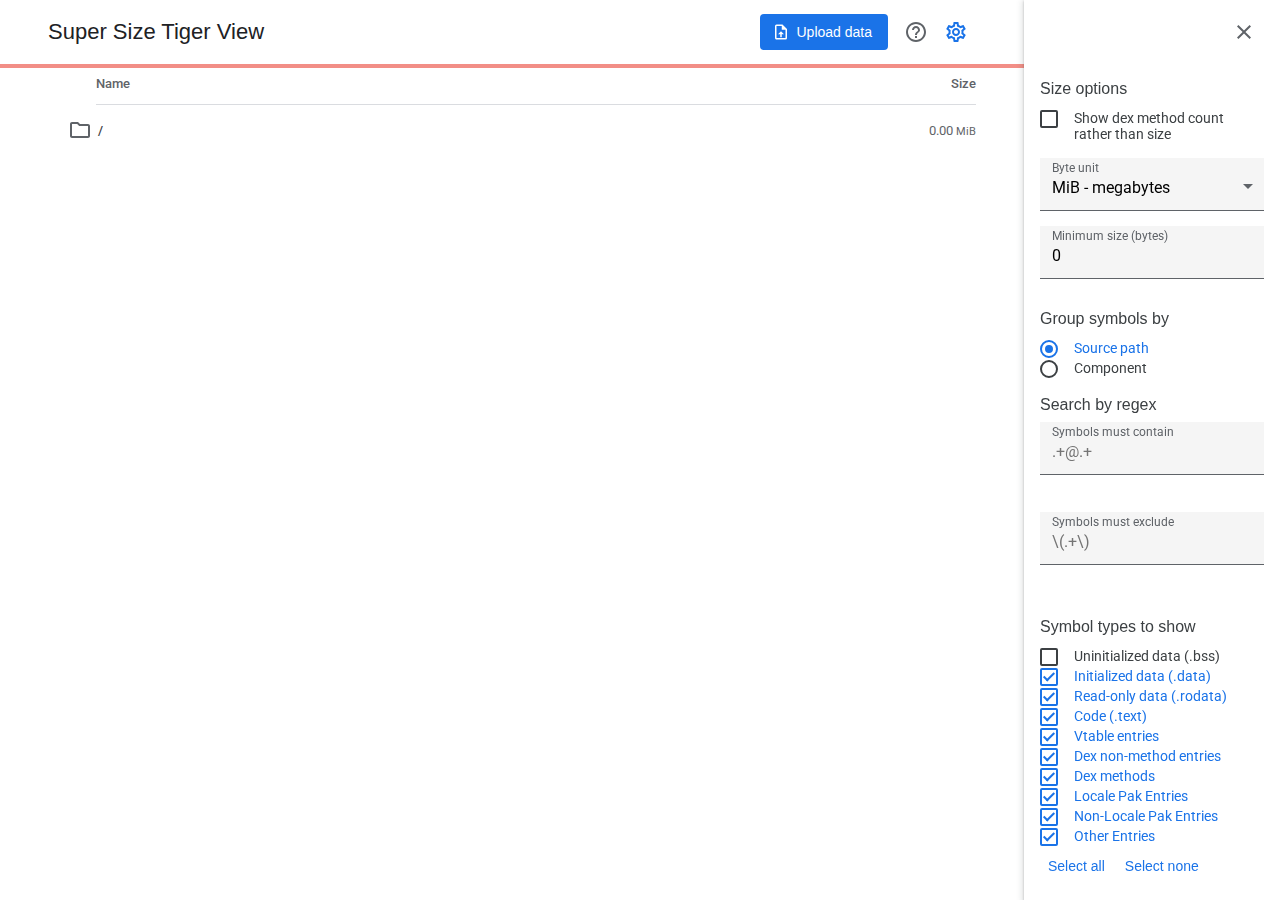
==== commit 0caa9bb3: "Latest demo" ====
--- a/demo/index.html
+++ b/demo/index.html
@@ -7,215 +7,33 @@
 -->
 
 <head>
-    <title>Binary Size Analysis</title>
+    <title>Super Size Tiger View</title>
     <script src="start-worker.js"></script>
     <meta name="viewport" content="width=device-width, initial-scale=1.0">
+    <meta name="theme-color" content="#4285f4">
     <link href="https://fonts.googleapis.com/css?family=Google+Sans:400,500|Roboto:400,500" rel="stylesheet">
-    <style>
-        body {
-            margin: 0;
-            min-height: 100vh;
-            display: grid;
-            grid-template-columns: auto 0;
-            grid-template-rows: 64px 1fr;
-            grid-template-areas: "appbar options" "symbols options";
-            color: #3c4043;
-            font-family: "Roboto", sans-serif;
-        }
-
-        .appbar {
-            grid-area: appbar;
-        }
-        .appbar-inner {
-            height: 100%;
-            padding: 0 48px;
-            display: flex;
-            align-items: center;
-        }
-        .appbar-progress {
-            display: block;
-            width: 100%;
-            height: 4px;
-            -webkit-appearance: none;
-            appearance: none;
-            contain: strict;
-            background: #4285f499;
-            transition: opacity 0.5s ease;
-        }
-        .appbar-progress::-webkit-progress-bar {
-            background: transparent;
-        }
-        .appbar-progress::-webkit-progress-value {
-            background: #1a73e8;
-            transition: width 1s ease-in;
-        }
-        .appbar-progress[value="0"]::-webkit-progress-value {
-            transition: none;
-        }
-        .appbar-progress[value="1"] {
-            opacity: 0;
-        }
-        .appbar-progress[value="1"]::-webkit-progress-value {
-            transition-duration: 0.2s;
-        }
-        .error .appbar-progress {
-            background: #ea433599;
-        }
-        .error .appbar-progress::-webkit-progress-value {
-            background: #d93025;
-        }
-
-        .options {
-            visibility: hidden;
-            grid-area: options;
-        }
-
-        .symbols {
-            grid-area: symbols;
-            padding: 0 48px;
-        }
-        .tree-container {
-            margin: 0 auto;
-            max-width: 1200px;
-        }
-
-        .headline {
-            margin: 0;
-            font-family: "Google Sans", Arial, sans-serif;
-            font-weight: normal;
-            color: #202124;
-            font-size: 22px;
-            flex: 1;
-        }
-        .subtitle {
-            font-weight: 500;
-            color: #5f6368;
-            font-size: 13px;
-        }
-        .subhead,
-        .subhead-2 {
-            margin-bottom: 0.5em;
-            font-family: "Google Sans", Arial, sans-serif;
-            font-weight: 500;
-            font-size: 16px;
-            color: #3c4043;
-        }
-        .subhead-2 {
-            font-size: 14px;
-        }
-        .body-2 {
-            font-weight: 400;
-            font-size: 14px;
-        }
-        .caption {
-            font-size: 12px;
-            color: #5f6368;
-        }
-
-        ul {
-            list-style-type: none;
-            padding-left: 0;
-        }
-
-        .tree {
-            font-size: 13px;
-        }
-
-        .tree-header {
-            display: flex;
-            justify-content: space-between;
-            padding: 8px 0;
-            margin-left: 48px;
-            line-height: 24px;
-            border-bottom: 1px solid #dadce0;
-        }
-
-        [role="group"] {
-            padding-left: 13px;
-            border-left: 1px solid #dadce0;
-            margin-left: 10px;
-        }
-
-        .icon {
-            display: block;
-            margin-right: 6px;
-        }
-
-        /** Tree nodes */
-        .node {
-            display: flex;
-            padding-right: 8px;
-            margin-right: -8px;
-            align-items: center;
-            text-decoration: none;
-            color: inherit;
-            border-radius: 4px;
-        }
-        .node:hover {
-            background: #f1f3f4;
-        }
-        .node::before {
-            content: "";
-            display: inline-block;
-            margin: 10px;
-            width: 0;
-            height: 0;
-        }
-
-        [aria-expanded]>.node::before {
-            /** Draw a 5x10 triangle */
-            margin: 5px 7px 5px 8px;
-            border-style: solid;
-            border-width: 5px 0 5px 5px;
-            border-color: transparent transparent transparent currentColor;
-            transition: transform .1s ease-out;
-        }
-        [aria-expanded="true"]>.node::before {
-            transform: rotate(90deg);
-        }
-
-        /** Tree node sub items */
-        .symbol-name {
-            font-weight: 500;
-            word-break: break-word;
-            flex: 1;
-        }
-
-        .count,
-        .size,
-        .percent {
-            margin-left: 16px;
-            text-align: right;
-            color: #5f6368;
-            white-space: nowrap;
-        }
-        .shrunk {
-            color: #34a853;
-        }
-        .grew {
-            color: #ea4335;
-        }
-        .removed {
-            text-decoration: line-through;
-        }
-
-        .diff .size-header::after {
-            content: " diff";
-        }
-    </style>
+    <link rel="stylesheet" href="main.css">
     <link rel="stylesheet" href="options.css">
     <link rel="icon" href="favicon.ico" sizes="16x16 32x32 256x256" type="image/x-icon">
+    <link rel="manifest" href="manifest.json">
     <script defer src="shared.js"></script>
     <script defer src="state.js"></script>
     <script defer src="infocard-ui.js"></script>
     <script defer src="tree-ui.js"></script>
+    <script defer async>
+        if ('serviceWorker' in navigator) {
+            navigator.serviceWorker.register('sw.js')
+                .catch(() => console.warn('ServiceWorker not loaded.'));
+        }
+    </script>
 </head>
 
 <body>
     <div class="scrim toggle-options" hidden></div>
+    <!-- App Toolbar -->
     <header class="appbar">
         <div class="appbar-inner">
-            <h1 class="headline">Binary Size Analysis</h1>
+            <h1 class="headline">Super Size Tiger View</h1>
             <input type="file" name="upload" id="upload" accept=".ndjson" >
             <label for="upload" class="text-button filled-button with-icon">
                 <svg class="icon" xmlns="http://www.w3.org/2000/svg" width="18" height="18" viewBox="0 0 24 24" fill="#fff">
@@ -227,7 +45,8 @@
                 </svg>
                 <span class="label-text">Upload data</span>
             </label>
-            <a href="https://chromium.googlesource.com/chromium/src/+/master/tools/binary_size/html_report_faq.md" class="icon-button" title="FAQ" id="faq">
+            <a href="https://chromium.googlesource.com/chromium/src/+/master/tools/binary_size/html_report_faq.md" class="icon-button"
+                title="FAQ" id="faq">
                 <svg xmlns="http://www.w3.org/2000/svg" width="24" height="24" viewBox="0 0 24 24" fill="#5f6368">
                     <path d="M11,18h2v-2h-2V18z M12,2C6.48,2,2,6.48,2,12s4.48,10,10,10s10-4.48,10-10S17.52,2,12,2z M12,20c-4.41,0-8-3.59-8-8
                             s3.59-8,8-8s8,3.59,8,8S16.41,20,12,20z M12,6c-2.21,0-4,1.79-4,4h2c0-1.1,0.9-2,2-2s2,0.9,2,2c0,2-3,1.75-3,5h2c0-2.25,3-2.5,3-5
@@ -257,7 +76,7 @@
         </div>
         <progress value="0" id="progress" class="appbar-progress"></progress>
     </header>
-    <link href="options.css" rel="stylesheet">
+    <!-- Options side panel -->
     <form id="options" class="options" method="GET">
         <header class="form-bar">
             <button type="button" class="icon-button toggle-options" title="Close">
@@ -267,6 +86,8 @@
             </button>
         </header>
 
+        <input type="hidden" name="data_url" data-dynamic>
+
         <fieldset>
             <legend class="subhead">Size options</legend>
             <div class="checkbox-wrapper">
@@ -274,7 +95,7 @@
                 <label class="checkbox-label" for="methodcount">Show dex method count rather than size</label>
             </div>
             <p class="select-wrapper">
-                <select id="byteunit" name="byteunit">
+                <select id="byteunit" name="byteunit" data-dynamic>
                     <option value="B">B - bytes</option>
                     <option value="KiB">KiB - kilibytes</option>
                     <option value="MiB" selected>MiB - megabytes</option>
@@ -312,9 +133,9 @@
                 <p class="input-error" id="include-error"></p>
             </div>
             <div class="input-wrapper">
-                <input class="input-regex" type="text" id="excluderegex" name="exclude" placeholder="\(.+\)"  aria-describedby="exclude-error">
+                <input class="input-regex" type="text" id="excluderegex" name="exclude" placeholder="\(.+\)" aria-describedby="exclude-error">
                 <label class="input-label" for="excluderegex">
-                        Symbols must exclude
+                    Symbols must exclude
                 </label>
                 <p class="input-error" id="exclude-error"></p>
             </div>
@@ -353,12 +174,6 @@
                 </label>
             </div>
             <div class="checkbox-wrapper">
-                <input type="checkbox" id="filtergen" name="type" value="*" checked>
-                <label class="checkbox-label" for="filtergen">
-                    Generated Symbols (typeinfo, thunks, etc)
-                </label>
-            </div>
-            <div class="checkbox-wrapper">
                 <input type="checkbox" id="filterdexnon" name="type" value="x" checked>
                 <label class="checkbox-label" for="filterdexnon">
                     Dex non-method entries
@@ -391,8 +206,34 @@
             <button type="button" class="text-button" id="type-all">Select all</button>
             <button type="button" class="text-button" id="type-none">Select none</button>
         </fieldset>
+
+        <fieldset id="highlight-container">
+            <legend class="subhead">Highlight symbols</legend>
+            <div class="radio-wrapper">
+                <input type="radio" id="clearhighlight" name="highlight" value="clear" checked>
+                <label class="radio-label" for="clearhighlight">None</label>
+            </div>
+            <div class="radio-wrapper">
+                <input type="radio" id="hothighlight" name="highlight" value="hot">
+                <label class="radio-label" for="hothighlight">Hot code</label>
+            </div>
+            <div class="radio-wrapper">
+                <input type="radio" id="generatedhighlight" name="highlight" value="generated">
+                <label class="radio-label" for="generatedhighlight">Generated files</label>
+            </div>
+            <div class="radio-wrapper">
+                <input type="radio" id="coveragehightlight" name="highlight" value="coverage">
+                <label class="radio-label" for="coveragehightlight">Code coverage</label>
+            </div>
+        </fieldset>
+
+        <p class="checkbox-wrapper">
+            <input type="checkbox" id="generatedfilter" name="generated_filter" value="on">
+            <label class="checkbox-label" for="generatedfilter">Show only generated files</label>
+        </p>
     </form>
     <div class="symbols">
+        <!-- Icons for symbols are stored here and cloned. -->
         <div hidden id="icons">
             <svg class="icon foldericon" height="24" width="24" fill="#5f6368">
                 <title>Directory</title>
@@ -442,11 +283,6 @@
                 <path d="M20,3H5C3.9,3,3,3.9,3,5v14c0,1.1,0.9,2,2,2h15c1.1,0,2-0.9,2-2V5C22,3.9,21.1,3,20,3z M20,5v3H5V5H20z M15,19h-5v-9h5V19z
                             M5,10h3v9H5V10z M17,19v-9h3v9H17z" />
             </svg>
-            <svg class="icon generatedicon" height="24" width="24" fill="#f439a0">
-                <title>Generated symbol</title>
-                <path d="M6 2a2 2 0 0 0-2 2v16c0 1.1.9 2 2 2h12a2 2 0 0 0 2-2V8l-6-6H6zm0 2h7v5h5v11H6V4zm9.5 8l-.6 1.4-1.4.6 1.4.6.6 1.4.6-1.4 1.4-.6-1.4-.6-.6-1.4zm-6 1l-1 2-2 1 2 1 1 2 1-2 2-1-2-1-1-2z"
-                />
-            </svg>
             <svg class="icon dexicon" height="24" width="24" fill="#ea4335">
                 <title>Dex non-method entry</title>
                 <path d="M6.6 1.44l-.82.83 2.1 2.1A6.96 6.96 0 0 0 5 10v1h14v-1a6.96 6.96 0 0 0-2.88-5.63l2.1-2.1-.82-.83-2.3 2.31a6.81 6.81 0 0 0-6.19 0L6.6 1.44zM9 7a1 1 0 0 1 1 1 1 1 0 0 1-1 1 1 1 0 0 1-1-1 1 1 0 0 1 1-1zm6 0a1 1 0 0 1 1 1 1 1 0 0 1-1 1 1 1 0 0 1-1-1 1 1 0 0 1 1-1zM5 12v4.27C5 20 8.17 23 12 23s7-3 7-6.73V12H5zm2 2h10v2.27c0 2.6-2.2 4.73-5 4.73s-5-2.13-5-4.73V14z"
@@ -473,6 +309,7 @@
                 />
             </svg>
         </div>
+        <!-- Template for trees and leaves -->
         <template id="treenode-container">
             <li role="treeitem" aria-expanded="false" aria-describedby="infocard-container">
                 <a class="node" href="#" tabindex="-1" role="presentation">
@@ -490,6 +327,7 @@
                 </span>
             </li>
         </template>
+        <!-- Tree view -->
         <main class="tree-container">
             <header class="tree-header">
                 <span class="subtitle">Name</span>
@@ -497,6 +335,7 @@
             </header>
             <ul id="symboltree" class="tree" role="tree" aria-labelledby="headline"></ul>
         </main>
+        <!-- Symbol and container breakdown cards -->
         <link href="infocard.css" rel="stylesheet">
         <footer class="infocards">
             <div class="infocard infocard-container open" id="infocard-container" hidden>
@@ -507,96 +346,157 @@
                 <header class="header-info">
                     <h4 class="subhead size-info"></h4>
                     <p class="body-2 path-info"></p>
-                    <p class="caption type-info"></p>
+                    <p class="caption type-info-container">
+                        <span class="type-info"></span>
+                        <span class="flags-info"></span>
+                    </p>
                 </header>
-                <table class="type-breakdown-info">
-                    <thead>
-                        <tr>
-                            <th class="subhead-2">Type</th>
-                            <th class="subhead-2 count">Count</th>
-                            <th class="subhead-2 size">Total size</th>
-                            <th class="subhead-2 percent">Percent</th>
-                        </tr>
-                    </thead>
-                    <tbody>
-                        <tr class="bss-info">
-                            <th scope="row">.bss</th>
-                            <td class="count"></td>
-                            <td class="size"></td>
-                            <td class="percent"></td>
-                        </tr>
-                        <tr class="data-info">
-                            <th scope="row">.data and .data.*</th>
-                            <td class="count"></td>
-                            <td class="size"></td>
-                            <td class="percent"></td>
-                        </tr>
-                        <tr class="rodata-info">
-                            <th scope="row">.rodata</th>
-                            <td class="count"></td>
-                            <td class="size"></td>
-                            <td class="percent"></td>
-                        </tr>
-                        <tr class="text-info">
-                            <th scope="row">.text</th>
-                            <td class="count"></td>
-                            <td class="size"></td>
-                            <td class="percent"></td>
-                        </tr>
-                        <tr class="vtable-info">
-                            <th scope="row">Vtable entry</th>
-                            <td class="count"></td>
-                            <td class="size"></td>
-                            <td class="percent"></td>
-                        </tr>
-                        <tr class="gen-info">
-                            <th scope="row">Generated symbols</th>
-                            <td class="count"></td>
-                            <td class="size"></td>
-                            <td class="percent"></td>
-                        </tr>
-                        <tr class="dexnon-info">
-                            <th scope="row">Dex non-method entries</th>
-                            <td class="count"></td>
-                            <td class="size"></td>
-                            <td class="percent"></td>
-                        </tr>
-                        <tr class="dex-info">
-                            <th scope="row">Dex methods</th>
-                            <td class="count"></td>
-                            <td class="size"></td>
-                            <td class="percent"></td>
-                        </tr>
-                        <tr class="pak-info">
-                            <th scope="row">Locale pak entries</th>
-                            <td class="count"></td>
-                            <td class="size"></td>
-                            <td class="percent"></td>
-                        </tr>
-                        <tr class="paknon-info">
-                            <th scope="row">Non-locale pak entries</th>
-                            <td class="count"></td>
-                            <td class="size"></td>
-                            <td class="percent"></td>
-                        </tr>
-                        <tr class="other-info">
-                            <th scope="row">Other entries</th>
-                            <td class="count"></td>
-                            <td class="size"></td>
-                            <td class="percent"></td>
-                        </tr>
-                    </tbody>
-                </table>
+                <div class="type-breakdown-info">
+                    <table>
+                        <thead>
+                            <tr>
+                                <th class="subhead-2">Icon</th>
+                                <th class="subhead-2">Type</th>
+                                <th class="subhead-2 count">Count</th>
+                                <th class="subhead-2 size">Total size</th>
+                                <th class="subhead-2 percent">Percent</th>
+                            </tr>
+                        </thead>
+                        <tbody>
+                            <tr class="bss-info">
+                                <td>
+                                    <svg class="icon" viewBox="0 0 24 24" height="18" width="18" fill="#a142f4">
+                                        <path d="M6 2a2 2 0 0 0-2 2v16c0 1.1.9 2 2 2h12a2 2 0 0 0 2-2V8l-6-6H6zm0 2h7v5h5v11H6V4zm4 6v4h2v-4h-2zm0 6v2h2v-2h-2z"
+                                        />
+                                    </svg>
+                                </td>
+                                <th scope="row">.bss</th>
+                                <td class="count"></td>
+                                <td class="size"></td>
+                                <td class="percent"></td>
+                            </tr>
+                            <tr class="data-info">
+                                <td>
+                                    <svg class="icon" viewBox="0 0 24 24" height="18" width="18" fill="#fa7b17">
+                                        <path d="M6 2a2 2 0 0 0-2 2v16a2 2 0 0 0 2 2h12a2 2 0 0 0 2-2V8l-6-6H6m0 2h7v5h5v11H6V4m2 8v2h8v-2H8m0 4v2h5v-2z" />
+                                    </svg>
+                                </td>
+                                <th scope="row">.data and .data.*</th>
+                                <td class="count"></td>
+                                <td class="size"></td>
+                                <td class="percent"></td>
+                            </tr>
+                            <tr class="rodata-info">
+                                <td>
+                                    <svg class="icon" viewBox="0 0 24 24" height="18" width="18" fill="#24c1e0">
+                                        <path d="M6 2a2 2 0 0 0-2 2v16c0 1.1.9 2 2 2h12a2 2 0 0 0 2-2V8l-6-6H6zm0 2h7v5h5v11H6V4zm5.9 8c-2 0-3.7 1.2-4.4 3a4.7 4.7 0 0 0 8.8 0c-.7-1.8-2.4-3-4.4-3zm0 1a2 2 0 0 1 2 2 2 2 0 0 1-2 2 2 2 0 0 1-2-2 2 2 0 0 1 2-2zm0 .8a1.2 1.2 0 0 0-1.2 1.2 1.2 1.2 0 0 0 1.2 1.2 1.2 1.2 0 0 0 1.2-1.2 1.2 1.2 0 0 0-1.2-1.2z"
+                                        />
+                                    </svg>
+                                </td>
+                                <th scope="row">.rodata</th>
+                                <td class="count"></td>
+                                <td class="size"></td>
+                                <td class="percent"></td>
+                            </tr>
+                            <tr class="text-info">
+                                <td>
+                                    <svg class="icon" viewBox="0 0 24 24" height="18" width="18" fill="#1a73e8">
+                                        <path d="M9.4,16.6L4.8,12l4.6-4.6L8,6l-6,6l6,6L9.4,16.6z M14.6,16.6l4.6-4.6l-4.6-4.6L16,6l6,6l-6,6L14.6,16.6z" />
+                                    </svg>
+                                </td>
+                                <th scope="row">.text</th>
+                                <td class="count"></td>
+                                <td class="size"></td>
+                                <td class="percent"></td>
+                            </tr>
+                            <tr class="vtable-info">
+                                <td>
+                                    <svg class="icon" viewBox="0 0 24 24" height="18" width="18" fill="#fbbc04">
+                                        <path d="M20,3H5C3.9,3,3,3.9,3,5v14c0,1.1,0.9,2,2,2h15c1.1,0,2-0.9,2-2V5C22,3.9,21.1,3,20,3z M20,5v3H5V5H20z M15,19h-5v-9h5V19z
+                                                            M5,10h3v9H5V10z M17,19v-9h3v9H17z" />
+                                    </svg>
+                                </td>
+                                <th scope="row">Vtable entry</th>
+                                <td class="count"></td>
+                                <td class="size"></td>
+                                <td class="percent"></td>
+                            </tr>
+                            <tr class="dexnon-info">
+                                <td>
+                                    <svg class="icon" viewBox="0 0 24 24" height="18" width="18" fill="#ea4335">
+                                        <path d="M6.6 1.44l-.82.83 2.1 2.1A6.96 6.96 0 0 0 5 10v1h14v-1a6.96 6.96 0 0 0-2.88-5.63l2.1-2.1-.82-.83-2.3 2.31a6.81 6.81 0 0 0-6.19 0L6.6 1.44zM9 7a1 1 0 0 1 1 1 1 1 0 0 1-1 1 1 1 0 0 1-1-1 1 1 0 0 1 1-1zm6 0a1 1 0 0 1 1 1 1 1 0 0 1-1 1 1 1 0 0 1-1-1 1 1 0 0 1 1-1zM5 12v4.27C5 20 8.17 23 12 23s7-3 7-6.73V12H5zm2 2h10v2.27c0 2.6-2.2 4.73-5 4.73s-5-2.13-5-4.73V14z"
+                                        />
+                                    </svg>
+                                </td>
+                                <th scope="row">Dex non-method entries</th>
+                                <td class="count"></td>
+                                <td class="size"></td>
+                                <td class="percent"></td>
+                            </tr>
+                            <tr class="dex-info">
+                                <td>
+                                    <svg class="icon" viewBox="0 0 24 24" height="18" width="18" fill="#a50e0e">
+                                        <path d="M6.6 1.44l-.82.83 2.1 2.1A6.96 6.96 0 0 0 5 10v1h14v-1a6.96 6.96 0 0 0-2.88-5.63l2.1-2.1-.82-.83-2.3 2.31a6.81 6.81 0 0 0-6.19 0L6.6 1.44zM9 7a1 1 0 0 1 1 1 1 1 0 0 1-1 1 1 1 0 0 1-1-1 1 1 0 0 1 1-1zm6 0a1 1 0 0 1 1 1 1 1 0 0 1-1 1 1 1 0 0 1-1-1 1 1 0 0 1 1-1zM5 12v4.27C5 20 8.17 23 12 23s7-3 7-6.73V12H5zm2 2h10v2.27c0 2.6-2.2 4.73-5 4.73s-5-2.13-5-4.73V14z"
+                                        />
+                                    </svg>
+                                </td>
+                                <th scope="row">Dex methods</th>
+                                <td class="count"></td>
+                                <td class="size"></td>
+                                <td class="percent"></td>
+                            </tr>
+                            <tr class="pak-info">
+                                <td>
+                                    <svg class="icon" viewBox="0 0 24 24" height="18" width="18" fill="#34a853">
+                                        <path d="M5 3a2 2 0 0 0-2 2v14c0 1.1.9 2 2 2h14a2 2 0 0 0 2-2V5a2 2 0 0 0-2-2H5zm0 2h5v2h2V5h7v14H5V5zm7 2v2h2V7h-2zm0 2h-2v2h2V9zm0 2v2h2v-2h-2zm0 2h-2v2h2v-2zm0 2v2h2v-2h-2z"
+                                        />
+                                    </svg>
+                                </td>
+                                <th scope="row">Locale pak entries</th>
+                                <td class="count"></td>
+                                <td class="size"></td>
+                                <td class="percent"></td>
+                            </tr>
+                            <tr class="paknon-info">
+                                <td>
+                                    <svg class="icon" viewBox="0 0 24 24" height="18" width="18" fill="#0d652d">
+                                        <path d="M5 3a2 2 0 0 0-2 2v14c0 1.1.9 2 2 2h14a2 2 0 0 0 2-2V5a2 2 0 0 0-2-2H5zm0 2h5v2h2V5h7v14H5V5zm7 2v2h2V7h-2zm0 2h-2v2h2V9zm0 2v2h2v-2h-2zm0 2h-2v2h2v-2zm0 2v2h2v-2h-2z"
+                                        />
+                                    </svg>
+                                </td>
+                                <th scope="row">Non-locale pak entries</th>
+                                <td class="count"></td>
+                                <td class="size"></td>
+                                <td class="percent"></td>
+                            </tr>
+                            <tr class="other-info">
+                                <td>
+                                    <svg class="icon" viewBox="0 0 24 24" height="18" width="18" fill="#5f6368">
+                                        <path d="M10.88 2l-.85 1.36L4 13h6v-2H7.6l3.28-5.23L12.28 8h2.35l-3.75-6zM12 10v10h10V10H12zm2 2h6v6h-6v-6zM2.21 15A5.52 5.52 0 0 0 10 21.4v-2.45A3.48 3.48 0 0 1 7.5 20a3.48 3.48 0 0 1-3.15-5H2.2z"
+                                        />
+                                    </svg>
+                                </td>
+                                <th scope="row">Other entries</th>
+                                <td class="count"></td>
+                                <td class="size"></td>
+                                <td class="percent"></td>
+                            </tr>
+                        </tbody>
+                    </table>
+                </div>
             </div>
             <div class="infocard infocard-symbol" id="infocard-symbol" hidden>
-                    <div class="icon-info">
-                        <div></div>
-                    </div>
+                <div class="icon-info">
+                    <div></div>
+                </div>
                 <header class="header-info">
                     <h4 class="subhead size-info"></h4>
                     <p class="body-2 path-info"></p>
                 </header>
-                <p class="caption type-info"></p>
+                <p class="caption type-info-container">
+                    <span class="type-info"></span>
+                    <span class="flags-info"></span>
+                </p>
             </div>
         </footer>
     </div>
--- a/demo/main.css
+++ b/demo/main.css
@@ -0,0 +1,198 @@
+/* Copyright 2018 The Chromium Authors. All rights reserved.
+ * Use of this source code is governed by a BSD-style license that can be
+ * found in the LICENSE file. */
+
+body {
+  margin: 0;
+  min-height: 100vh;
+  display: grid;
+  grid-template-columns: auto 0;
+  grid-template-rows: 64px 1fr;
+  grid-template-areas: "appbar options" "symbols options";
+  color: #3c4043;
+  font-family: "Roboto", sans-serif;
+}
+
+.appbar {
+  grid-area: appbar;
+}
+.appbar-inner {
+  height: 100%;
+  padding: 0 48px;
+  display: flex;
+  align-items: center;
+}
+.appbar-progress {
+  display: block;
+  width: 100%;
+  height: 4px;
+  -webkit-appearance: none;
+  appearance: none;
+  contain: strict;
+  background: #4285f499;
+  transition: opacity 0.5s ease;
+}
+.appbar-progress::-webkit-progress-bar {
+  background: transparent;
+}
+.appbar-progress::-webkit-progress-value {
+  background: #1a73e8;
+  transition: width 1s ease-in;
+}
+.appbar-progress[value="0"]::-webkit-progress-value {
+  transition: none;
+}
+.appbar-progress[value="1"] {
+  opacity: 0;
+}
+.appbar-progress[value="1"]::-webkit-progress-value {
+  transition-duration: 0.2s;
+}
+.error .appbar-progress {
+  background: #ea433599;
+}
+.error .appbar-progress::-webkit-progress-value {
+  background: #d93025;
+}
+
+.options {
+  visibility: hidden;
+  grid-area: options;
+}
+
+.symbols {
+  grid-area: symbols;
+  padding: 0 48px;
+}
+.tree-container {
+  margin: 0 auto;
+  max-width: 1200px;
+}
+
+.headline {
+  margin: 0;
+  font-family: "Google Sans", Arial, sans-serif;
+  font-weight: normal;
+  color: #202124;
+  font-size: 22px;
+  flex: 1;
+}
+.subtitle {
+  font-weight: 500;
+  color: #5f6368;
+  font-size: 13px;
+}
+.subhead,
+.subhead-2 {
+  margin-bottom: 0.5em;
+  font-family: "Google Sans", Arial, sans-serif;
+  font-weight: 500;
+  font-size: 16px;
+  color: #3c4043;
+}
+.subhead-2 {
+  font-size: 14px;
+}
+.body-2 {
+  font-weight: 400;
+  font-size: 14px;
+}
+.caption {
+  font-size: 12px;
+  color: #5f6368;
+}
+
+ul {
+  list-style-type: none;
+  padding-left: 0;
+}
+
+.tree {
+  font-size: 13px;
+}
+
+.tree-header {
+  display: flex;
+  justify-content: space-between;
+  padding: 8px 0;
+  margin-left: 48px;
+  line-height: 24px;
+  border-bottom: 1px solid #dadce0;
+}
+
+[role="group"] {
+  padding-left: 13px;
+  border-left: 1px solid #dadce0;
+  margin-left: 10px;
+}
+
+.icon {
+  display: block;
+  margin-right: 6px;
+  flex: none;
+}
+
+/** Tree nodes */
+.node {
+  display: flex;
+  padding-right: 8px;
+  margin-right: -8px;
+  align-items: center;
+  text-decoration: none;
+  color: inherit;
+  border-radius: 4px;
+}
+.node:hover {
+  background: #f1f3f4;
+}
+.node::before {
+  content: "";
+  display: inline-block;
+  margin: 10px;
+  width: 0;
+  height: 0;
+}
+
+[aria-expanded]>.node::before {
+  /** Draw a 5x10 triangle */
+  margin: 5px 7px 5px 8px;
+  border-style: solid;
+  border-width: 5px 0 5px 5px;
+  border-color: transparent transparent transparent currentColor;
+  transition: transform .1s ease-out;
+}
+[aria-expanded="true"]>.node::before {
+  transform: rotate(90deg);
+}
+
+/** Tree node sub items */
+.symbol-name {
+  font-weight: 500;
+  word-break: break-word;
+}
+
+.count,
+.size,
+.percent {
+  margin-left: auto;
+  padding-left: 16px;
+  text-align: right;
+  color: #5f6368;
+  white-space: nowrap;
+}
+.shrunk {
+  color: #34a853;
+}
+.grew {
+  color: #ea4335;
+}
+.removed {
+  text-decoration: line-through;
+}
+.highlight {
+  background: #feefc3;
+}
+
+.diff .size-header::after {
+  content: " diff";
+}--- a/demo/options.css
+++ b/demo/options.css
@@ -34,7 +34,7 @@
   position: fixed;
   right: 0;
   top: 0;
-  height: 100vh;
+  bottom: 0;
   width: 224px;
   background: #fffffff5;
   box-shadow: 0 1px 2px #3c40434d, 0 2px 6px 2px #3c404326;
@@ -306,15 +306,11 @@
   .symbols {
     padding: 0 16px;
   }
-  .appbar-progress {
-    margin: 0 -16px;
-    width: calc(100% + 32px);
-  }
-
-  .filled-button {
+
+  .text-button.with-icon {
     padding-right: 6px;
   }
-  .filled-button .label-text {
+  .text-button.with-icon .label-text {
     display: none;
   }
 }
--- a/demo/infocard.css
+++ b/demo/infocard.css
@@ -33,7 +33,7 @@
 }
 .infocard-container {
   grid-template-areas: 'header icon' 'type type';
-  grid-template-columns: auto 80px;
+  grid-template-columns: 1fr 80px;
   grid-column-gap: 16px;
   grid-row-gap: 8px;
 }
@@ -78,7 +78,7 @@
 .symbol-name-info {
   font-weight: 500;
 }
-.type-info {
+.type-info-container {
   grid-area: type;
   margin-bottom: 0;
 }
@@ -90,10 +90,10 @@
 }
 .type-breakdown-info {
   grid-area: type;
+  overflow-x: auto;
   border-top: 1px solid #dadce0;
   padding-top: 8px;
   clear: right;
-  height: 0; /* Fixes bug with table height in Firefox */
 }
 .canvas-overlay {
   position: absolute;
@@ -104,11 +104,13 @@
   margin: auto;
 }
 
-th {
+.type-breakdown-info table {
+  min-width: 100%;
+  font-size: 14px;
+}
+.type-breakdown-info th {
   text-align: left;
 }
-th[scope='row'],
-td {
+.type-breakdown-info th[scope='row'] {
   font-weight: normal;
-  font-size: 14px;
 }
